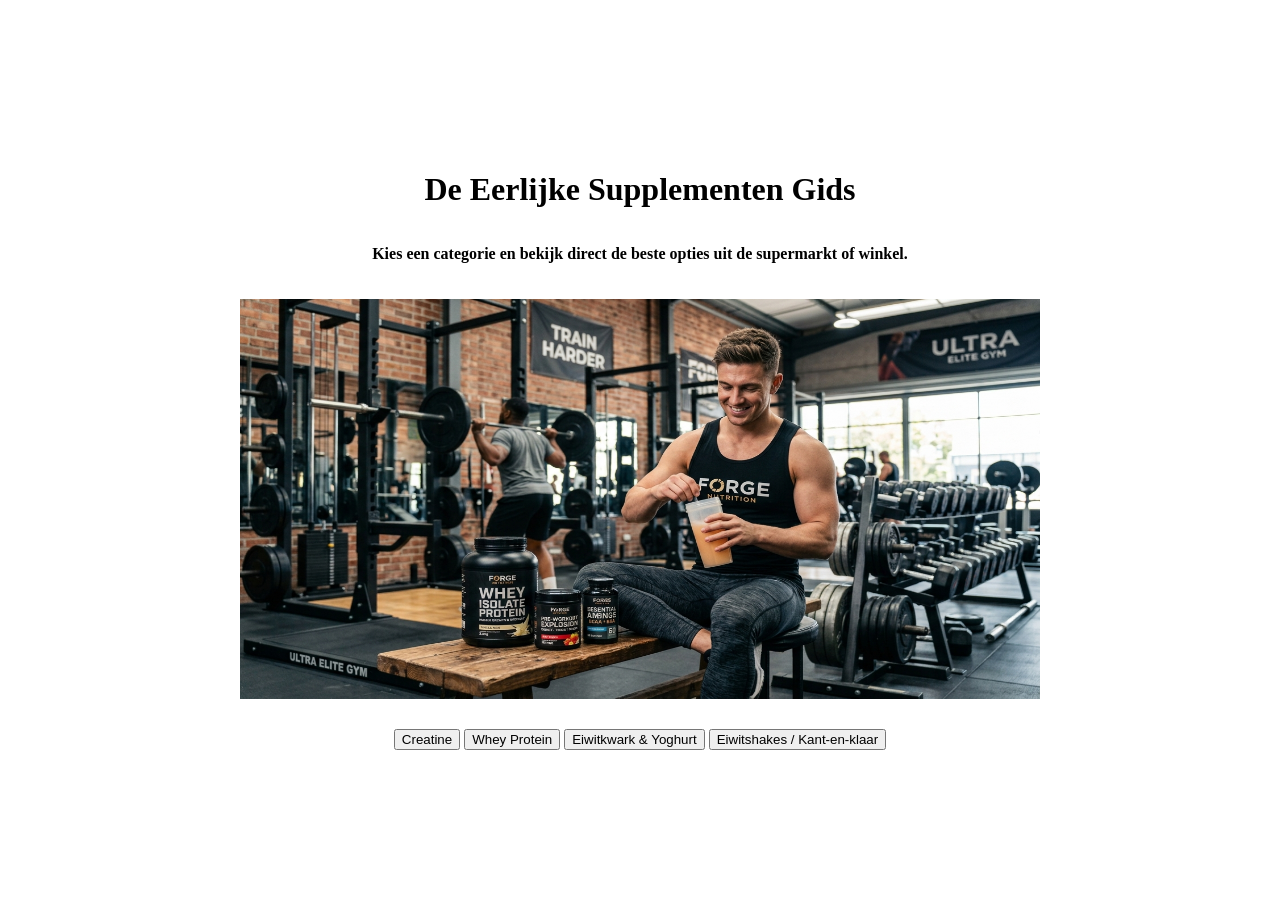
==== index.html @ f27f3f37 "Update index.html" ====
<!DOCTYPE html>
<html>
  <head>
      <title>Start</title>
  </head>

  <style>
    body {
      display: flex;
      flex-direction: column; /* Zet alle onderdelen onder elkaar */
      align-items: center;    /* Centreert alles horizontaal */
      justify-content: center;/* Centreert alles verticaal */
      min-height: 100vh;      /* Zorgt dat de pagina de volle hoogte gebruikt */
      margin: 0;              /* Verwijdert de standaard witruimte rondom */
      text-align: center;     /* Centreert ook tekst binnen elementen */
    }

    /* Optioneel: voeg wat ruimte toe tussen elementen */
    img, div, button {
      margin-top: 10px;
    }
  </style>
<body>

    <h1>De Eerlijke Supplementen Gids</h1>
    <p><strong> Kies een categorie en bekijk direct de beste opties uit de supermarkt of winkel. </strong></p>
  <div>
     <img src="Gemini_Generated_Image_e6ezafe6ezafe6ez.jpeg"style="width:800px;height:400px; display: block; margin-bottom: 10px;">
  </div>

  <div>
    <button onclick="document.location='creatine.html'">Creatine</button>
    <button onclick="document.location='wheyprotein.html'">Whey Protein</button>
    <button onclick="document.location='eiwitwark.html'">Eiwitkwark & Yoghurt</button>
    <button onclick="document.location='eiwitshakes.html'">Eiwitshakes / Kant-en-klaar</button>
  </div>

</body>
</html>
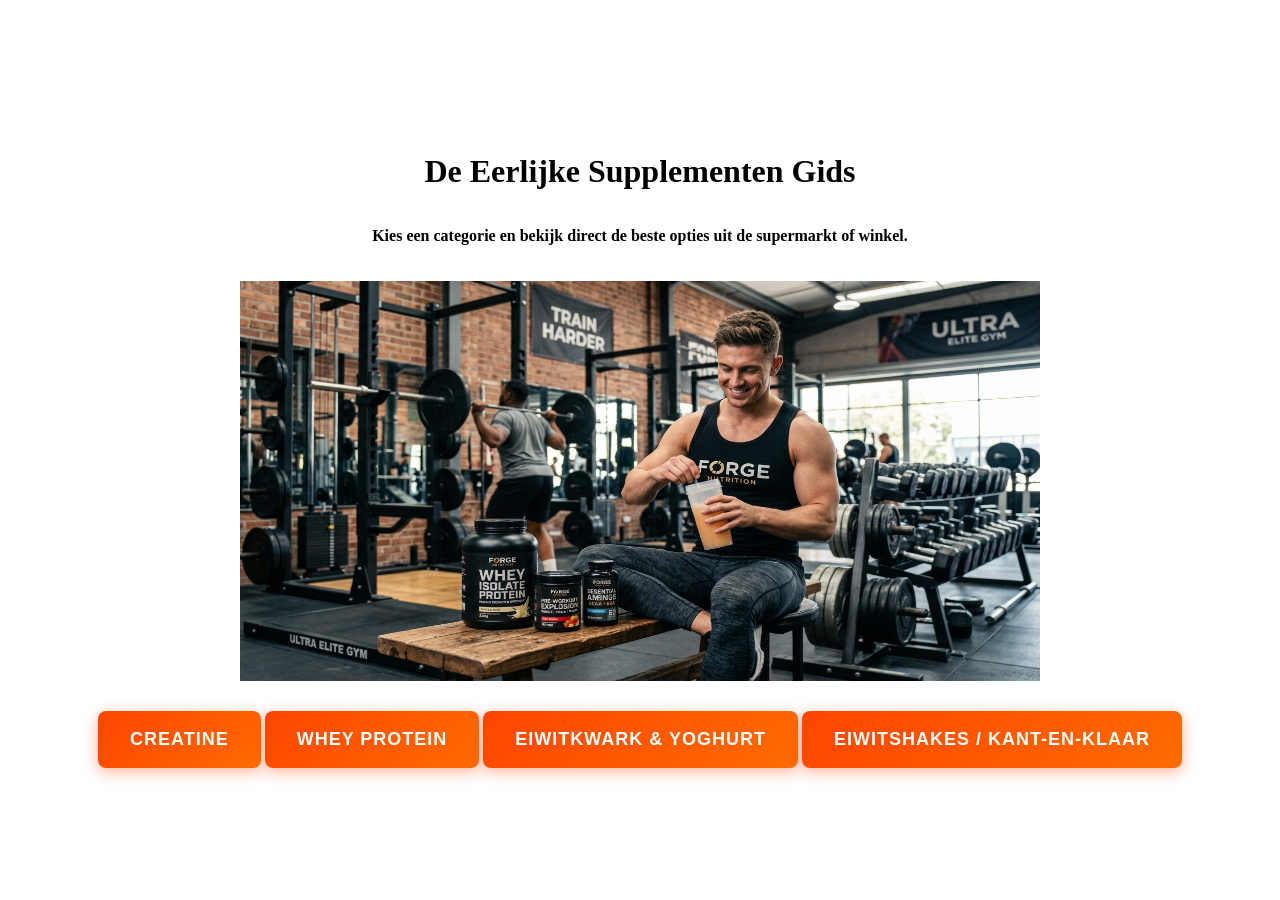
==== commit 60b55346: "Update index.html" ====
--- a/index.html
+++ b/index.html
@@ -1,7 +1,7 @@
 <!DOCTYPE html>
 <html>
   <head>
-      <title>Start</title>
+      <title>Supplementen Gids</title>
   </head>
 
   <style>
@@ -19,6 +19,50 @@
     img, div, button {
       margin-top: 10px;
     }
+
+    /* --- STYLING VOOR DE KNOPPEN --- */
+        .button-container {
+            display: flex;
+            flex-wrap: wrap;       /* Zorgt dat knoppen op mobiel onder elkaar gaan */
+            gap: 15px;             /* Ruimte tússen de knoppen */
+            justify-content: center;/* Centreert de groep knoppen */
+            margin-top: 25px;
+        }
+
+        button {
+            /* 1. Formaat & Grootte */
+            padding: 18px 32px;        /* Binnenruimte: 18px boven/onder, 32px links/rechts (maakt de knop groter) */
+            font-size: 18px;           /* Grote, duidelijke tekst */
+            font-weight: bold;         /* Dikgedrukte letters */
+            text-transform: uppercase; /* Alles in HOOFDLETTERS voor een krachtige look */
+            letter-spacing: 1px;       /* Wat meer ruimte tussen de letters */
+            
+            /* 2. Kleuren & Stijl */
+            color: #ffffff;            /* Witte tekstkleur */
+            background: linear-gradient(135deg, #ff4500, #ff6b00); /* Mooi oranje/rood verloop (fitness sfeer) */
+            border: none;              /* Geen lelijke standaard rand */
+            border-radius: 8px;        /* Licht afgeronde hoeken */
+            cursor: pointer;          /* Verandert de muis in een handje */
+            
+            /* 3. Schaduw & Diepte */
+            box-shadow: 0 4px 15px rgba(255, 69, 0, 0.4); /* Subtiele oranje gloed/schaduw */
+            
+            /* 4. Vloeiende overgang voor hover effect */
+            transition: all 0.3s ease;
+        }
+
+        /* EFFECT ALS JE ER MET DE MUIS OVERHEEN ZWEEFT (HOVER) */
+        button:hover {
+            background: linear-gradient(135deg, #e03e00, #ff5500); /* Iets donkerder oranje/rood */
+            transform: translateY(-3px);     /* De knop komt een klein stukje omhoog (lift effect) */
+            box-shadow: 0 6px 20px rgba(255, 69, 0, 0.6); /* Schaduw wordt iets sterker */
+        }
+
+        /* EFFECT ALS JE ER OP KLIKT */
+        button:active {
+            transform: translateY(-1px);     /* Knop veert weer een beetje in */
+            box-shadow: 0 3px 10px rgba(255, 69, 0, 0.5);
+        }
   </style>
 <body>
 
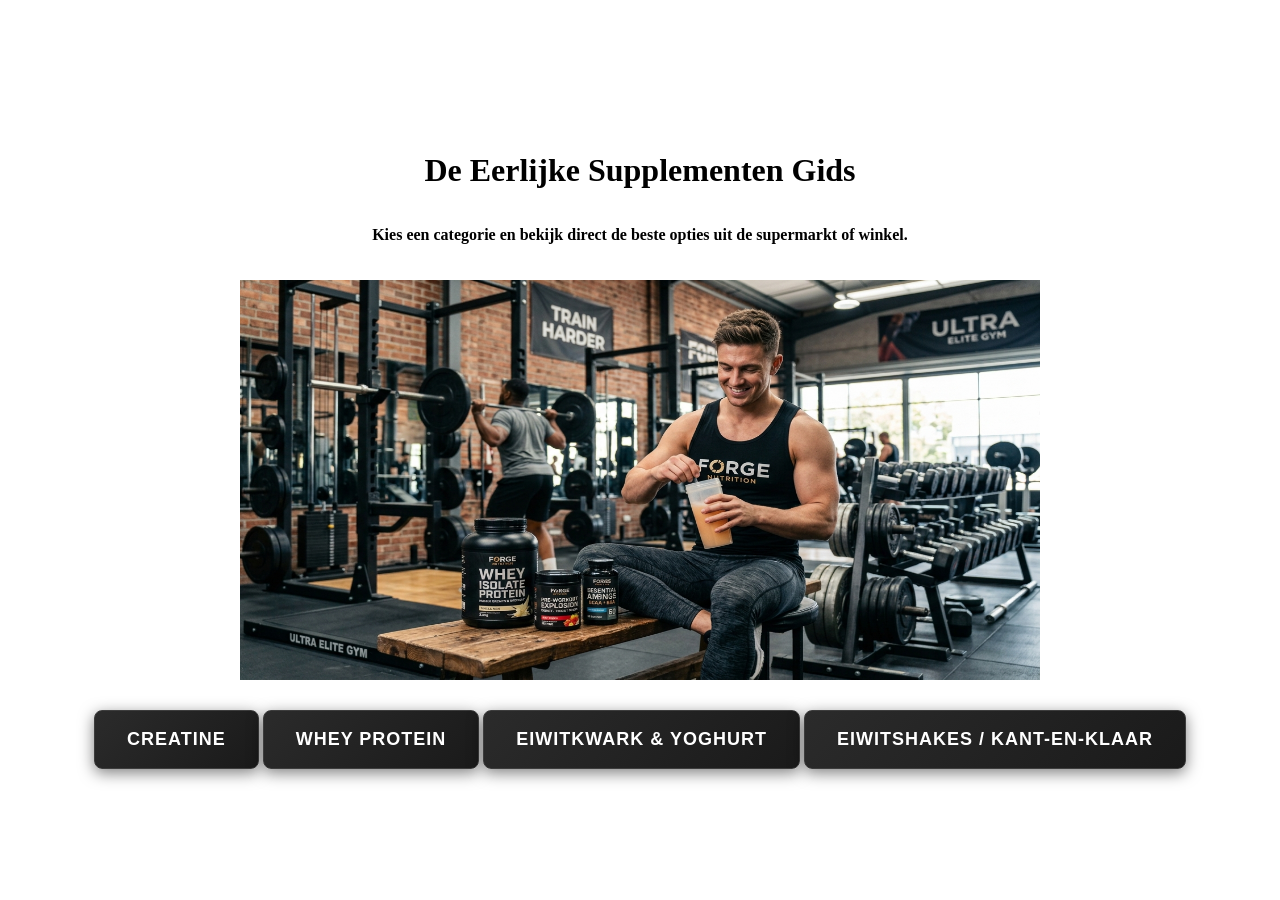
==== commit 85a49f8e: "Update index.html" ====
--- a/index.html
+++ b/index.html
@@ -20,48 +20,46 @@
       margin-top: 10px;
     }
 
-    /* --- STYLING VOOR DE KNOPPEN --- */
-        .button-container {
+    .button-container {
             display: flex;
-            flex-wrap: wrap;       /* Zorgt dat knoppen op mobiel onder elkaar gaan */
-            gap: 15px;             /* Ruimte tússen de knoppen */
-            justify-content: center;/* Centreert de groep knoppen */
+            flex-wrap: wrap;       
+            gap: 15px;             
+            justify-content: center;
             margin-top: 25px;
         }
 
+        /* --- DONKERE / GRIJZE KNOPPEN --- */
         button {
-            /* 1. Formaat & Grootte */
-            padding: 18px 32px;        /* Binnenruimte: 18px boven/onder, 32px links/rechts (maakt de knop groter) */
-            font-size: 18px;           /* Grote, duidelijke tekst */
-            font-weight: bold;         /* Dikgedrukte letters */
-            text-transform: uppercase; /* Alles in HOOFDLETTERS voor een krachtige look */
-            letter-spacing: 1px;       /* Wat meer ruimte tussen de letters */
+            padding: 18px 32px;        
+            font-size: 18px;           
+            font-weight: bold;         
+            text-transform: uppercase; 
+            letter-spacing: 1px;       
             
-            /* 2. Kleuren & Stijl */
-            color: #ffffff;            /* Witte tekstkleur */
-            background: linear-gradient(135deg, #ff4500, #ff6b00); /* Mooi oranje/rood verloop (fitness sfeer) */
-            border: none;              /* Geen lelijke standaard rand */
-            border-radius: 8px;        /* Licht afgeronde hoeken */
-            cursor: pointer;          /* Verandert de muis in een handje */
+            color: #ffffff;            
+            /* Donkergrijs/zwart kleurverloop */
+            background: linear-gradient(135deg, #2b2b2b, #1a1a1a); 
+            border: 1px solid #3d3d3d; /* Subtiele grijze rand */
+            border-radius: 8px;        
+            cursor: pointer;          
             
-            /* 3. Schaduw & Diepte */
-            box-shadow: 0 4px 15px rgba(255, 69, 0, 0.4); /* Subtiele oranje gloed/schaduw */
-            
-            /* 4. Vloeiende overgang voor hover effect */
+            /* Subtiele donkere schaduw */
+            box-shadow: 0 4px 15px rgba(0, 0, 0, 0.5); 
             transition: all 0.3s ease;
         }
 
-        /* EFFECT ALS JE ER MET DE MUIS OVERHEEN ZWEEFT (HOVER) */
+        /* HOVER EFFECT (Lichter grijs bij zweven) */
         button:hover {
-            background: linear-gradient(135deg, #e03e00, #ff5500); /* Iets donkerder oranje/rood */
-            transform: translateY(-3px);     /* De knop komt een klein stukje omhoog (lift effect) */
-            box-shadow: 0 6px 20px rgba(255, 69, 0, 0.6); /* Schaduw wordt iets sterker */
+            background: linear-gradient(135deg, #3a3a3a, #282828); 
+            border-color: #555555;
+            transform: translateY(-3px);     
+            box-shadow: 0 6px 20px rgba(0, 0, 0, 0.8); 
         }
 
-        /* EFFECT ALS JE ER OP KLIKT */
+        /* KLIK EFFECT */
         button:active {
-            transform: translateY(-1px);     /* Knop veert weer een beetje in */
-            box-shadow: 0 3px 10px rgba(255, 69, 0, 0.5);
+            transform: translateY(-1px);     
+            box-shadow: 0 3px 10px rgba(0, 0, 0, 0.6);
         }
   </style>
 <body>
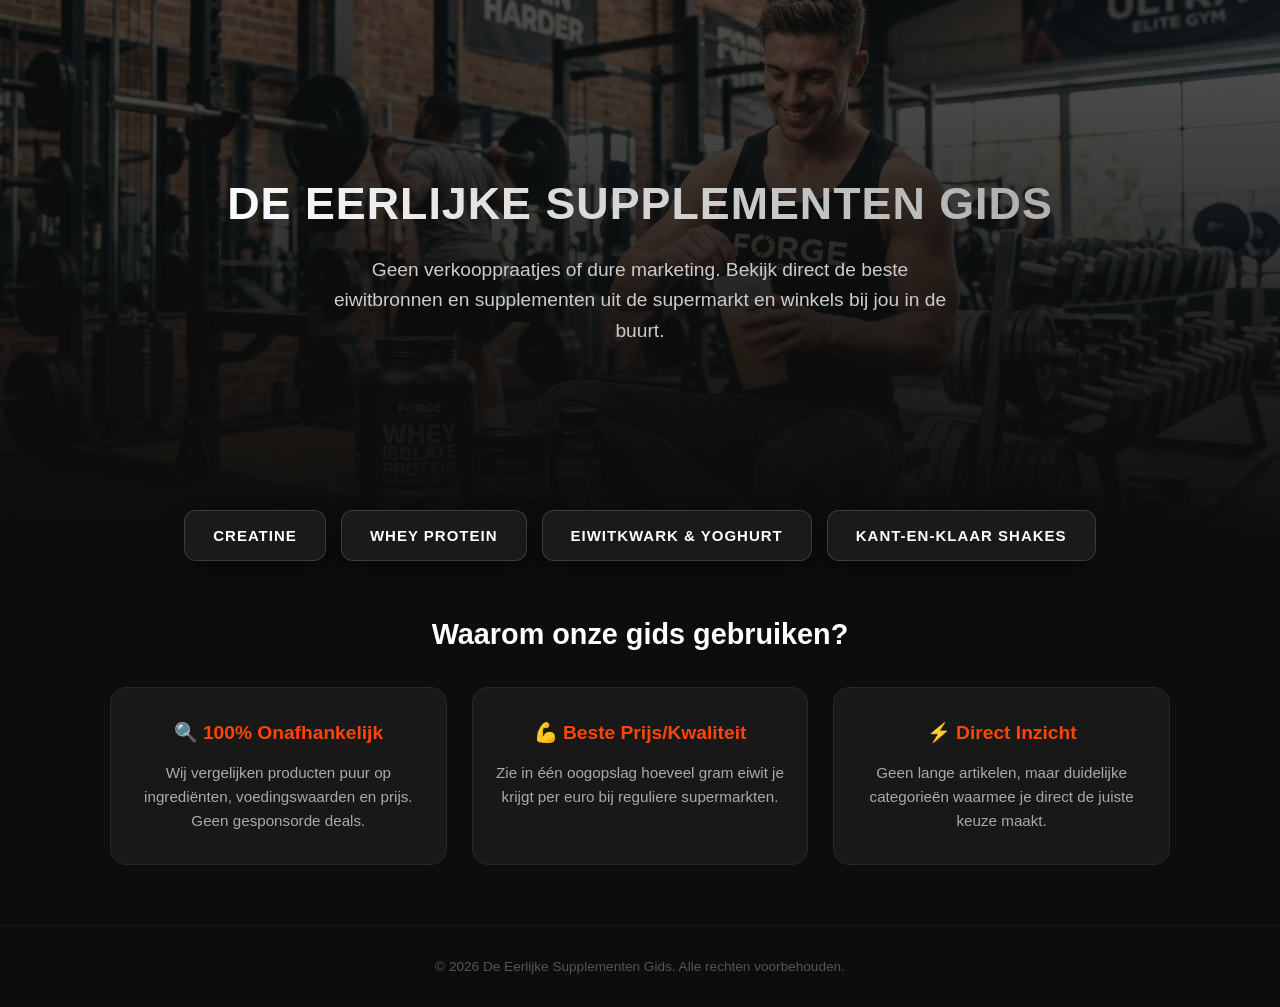
==== commit 47ffb41b: "Update index.html" ====
--- a/index.html
+++ b/index.html
@@ -1,81 +1,190 @@
 <!DOCTYPE html>
-<html>
-  <head>
-      <title>Supplementen Gids</title>
-  </head>
+<html lang="nl">
+<head>
+    <meta charset="UTF-8">
+    <meta name="viewport" content="width=device-width, initial-scale=1.0">
+    <title>De Eerlijke Supplementen Gids</title>
 
-  <style>
-    body {
-      display: flex;
-      flex-direction: column; /* Zet alle onderdelen onder elkaar */
-      align-items: center;    /* Centreert alles horizontaal */
-      justify-content: center;/* Centreert alles verticaal */
-      min-height: 100vh;      /* Zorgt dat de pagina de volle hoogte gebruikt */
-      margin: 0;              /* Verwijdert de standaard witruimte rondom */
-      text-align: center;     /* Centreert ook tekst binnen elementen */
-    }
-
-    /* Optioneel: voeg wat ruimte toe tussen elementen */
-    img, div, button {
-      margin-top: 10px;
-    }
-
-    .button-container {
-            display: flex;
-            flex-wrap: wrap;       
-            gap: 15px;             
-            justify-content: center;
-            margin-top: 25px;
+    <style>
+        /* --- GLOBAL STYLES --- */
+        * {
+            box-sizing: border-box;
+            margin: 0;
+            padding: 0;
         }
 
-        /* --- DONKERE / GRIJZE KNOPPEN --- */
+        body {
+            font-family: 'Segoe UI', Tahoma, Geneva, Verdana, sans-serif;
+            background-color: #0d0d0d;
+            color: #ffffff;
+            line-height: 1.6;
+        }
+
+        /* --- HERO SECTION (Met je afbeelding als banner) --- */
+        .hero {
+            position: relative;
+            width: 100%;
+            height: 60vh; /* 60% van het scherm */
+            min-height: 400px;
+            background: linear-gradient(rgba(13, 13, 13, 0.7), rgba(13, 13, 13, 1)), 
+                        url('Gemini_Generated_Image_e6ezafe6ezafe6ez.jpeg') center/cover no-repeat;
+            display: flex;
+            flex-direction: column;
+            justify-content: center;
+            align-items: center;
+            text-align: center;
+            padding: 20px;
+        }
+
+        .hero h1 {
+            font-size: 2.8rem;
+            font-weight: 800;
+            letter-spacing: 1px;
+            margin-bottom: 15px;
+            text-transform: uppercase;
+            background: linear-gradient(45deg, #ffffff, #aaaaaa);
+            -webkit-background-clip: text;
+            -webkit-text-fill-color: transparent;
+        }
+
+        .hero p {
+            font-size: 1.2rem;
+            max-width: 650px;
+            color: #cccccc;
+            margin-bottom: 25px;
+        }
+
+        /* --- CATEGORIE KNOPPEN --- */
+        .button-container {
+            display: flex;
+            flex-wrap: wrap;
+            gap: 15px;
+            justify-content: center;
+            max-width: 1000px;
+            margin: -30px auto 40px auto; /* Valt deels over de hero foto */
+            position: relative;
+            z-index: 2;
+            padding: 0 20px;
+        }
+
         button {
-            padding: 18px 32px;        
-            font-size: 18px;           
-            font-weight: bold;         
-            text-transform: uppercase; 
-            letter-spacing: 1px;       
-            
-            color: #ffffff;            
-            /* Donkergrijs/zwart kleurverloop */
-            background: linear-gradient(135deg, #2b2b2b, #1a1a1a); 
-            border: 1px solid #3d3d3d; /* Subtiele grijze rand */
-            border-radius: 8px;        
-            cursor: pointer;          
-            
-            /* Subtiele donkere schaduw */
-            box-shadow: 0 4px 15px rgba(0, 0, 0, 0.5); 
+            padding: 16px 28px;
+            font-size: 15px;
+            font-weight: 700;
+            text-transform: uppercase;
+            letter-spacing: 1px;
+            color: #ffffff;
+            background: rgba(30, 30, 30, 0.85);
+            backdrop-filter: blur(10px); /* Glassmorphism effect */
+            border: 1px solid rgba(255, 255, 255, 0.15);
+            border-radius: 12px;
+            cursor: pointer;
+            box-shadow: 0 8px 20px rgba(0, 0, 0, 0.4);
             transition: all 0.3s ease;
         }
 
-        /* HOVER EFFECT (Lichter grijs bij zweven) */
         button:hover {
-            background: linear-gradient(135deg, #3a3a3a, #282828); 
-            border-color: #555555;
-            transform: translateY(-3px);     
-            box-shadow: 0 6px 20px rgba(0, 0, 0, 0.8); 
+            background: #ffffff;
+            color: #0d0d0d;
+            border-color: #ffffff;
+            transform: translateY(-4px);
+            box-shadow: 0 12px 25px rgba(255, 255, 255, 0.2);
         }
 
-        /* KLIK EFFECT */
-        button:active {
-            transform: translateY(-1px);     
-            box-shadow: 0 3px 10px rgba(0, 0, 0, 0.6);
+        /* --- EXTRA INFO SECTIE (Waarom deze gids?) --- */
+        .info-section {
+            max-width: 1100px;
+            margin: 50px auto;
+            padding: 0 20px;
+            text-align: center;
         }
-  </style>
+
+        .info-section h2 {
+            font-size: 1.8rem;
+            margin-bottom: 30px;
+            color: #ffffff;
+        }
+
+        .features-grid {
+            display: grid;
+            grid-template-columns: repeat(auto-fit, minmax(280px, 1fr));
+            gap: 25px;
+        }
+
+        .feature-card {
+            background: #181818;
+            border: 1px solid #282828;
+            padding: 30px 20px;
+            border-radius: 16px;
+            transition: transform 0.3s ease;
+        }
+
+        .feature-card:hover {
+            transform: translateY(-5px);
+            border-color: #444444;
+        }
+
+        .feature-card h3 {
+            font-size: 1.2rem;
+            margin-bottom: 12px;
+            color: #ff4500; /* Accenteer met een energieke kleur */
+        }
+
+        .feature-card p {
+            font-size: 0.95rem;
+            color: #aaa;
+        }
+
+        /* FOOTER */
+        footer {
+            text-align: center;
+            padding: 30px;
+            color: #555;
+            font-size: 0.85rem;
+            border-top: 1px solid #1a1a1a;
+            margin-top: 60px;
+        }
+    </style>
+</head>
 <body>
 
-    <h1>De Eerlijke Supplementen Gids</h1>
-    <p><strong> Kies een categorie en bekijk direct de beste opties uit de supermarkt of winkel. </strong></p>
-  <div>
-     <img src="Gemini_Generated_Image_e6ezafe6ezafe6ez.jpeg"style="width:800px;height:400px; display: block; margin-bottom: 10px;">
-  </div>
+    <!-- HERO HEADER WITH BACKGROUND IMAGE -->
+    <section class="hero">
+        <h1>De Eerlijke Supplementen Gids</h1>
+        <p>Geen verkooppraatjes of dure marketing. Bekijk direct de beste eiwitbronnen en supplementen uit de supermarkt en winkels bij jou in de buurt.</p>
+    </section>
 
-  <div>
-    <button onclick="document.location='creatine.html'">Creatine</button>
-    <button onclick="document.location='wheyprotein.html'">Whey Protein</button>
-    <button onclick="document.location='eiwitwark.html'">Eiwitkwark & Yoghurt</button>
-    <button onclick="document.location='eiwitshakes.html'">Eiwitshakes / Kant-en-klaar</button>
-  </div>
+    <!-- INTERACTIEVE KNOPPEN -->
+    <div class="button-container">
+        <button onclick="document.location='creatine.html'">Creatine</button>
+        <button onclick="document.location='wheyprotein.html'">Whey Protein</button>
+        <button onclick="document.location='eiwitkwark.html'">Eiwitkwark & Yoghurt</button>
+        <button onclick="document.location='eiwitshakes.html'">Kant-en-klaar Shakes</button>
+    </div>
+
+    <!-- EXTRA INFORMATIE OVER DE SITE -->
+    <section class="info-section">
+        <h2>Waarom onze gids gebruiken?</h2>
+        
+        <div class="features-grid">
+            <div class="feature-card">
+                <h3>🔍 100% Onafhankelijk</h3>
+                <p>Wij vergelijken producten puur op ingrediënten, voedingswaarden en prijs. Geen gesponsorde deals.</p>
+            </div>
+            <div class="feature-card">
+                <h3>💪 Beste Prijs/Kwaliteit</h3>
+                <p>Zie in één oogopslag hoeveel gram eiwit je krijgt per euro bij reguliere supermarkten.</p>
+            </div>
+            <div class="feature-card">
+                <h3>⚡ Direct Inzicht</h3>
+                <p>Geen lange artikelen, maar duidelijke categorieën waarmee je direct de juiste keuze maakt.</p>
+            </div>
+        </div>
+    </section>
+
+    <footer>
+        &copy; 2026 De Eerlijke Supplementen Gids. Alle rechten voorbehouden.
+    </footer>
 
 </body>
 </html>
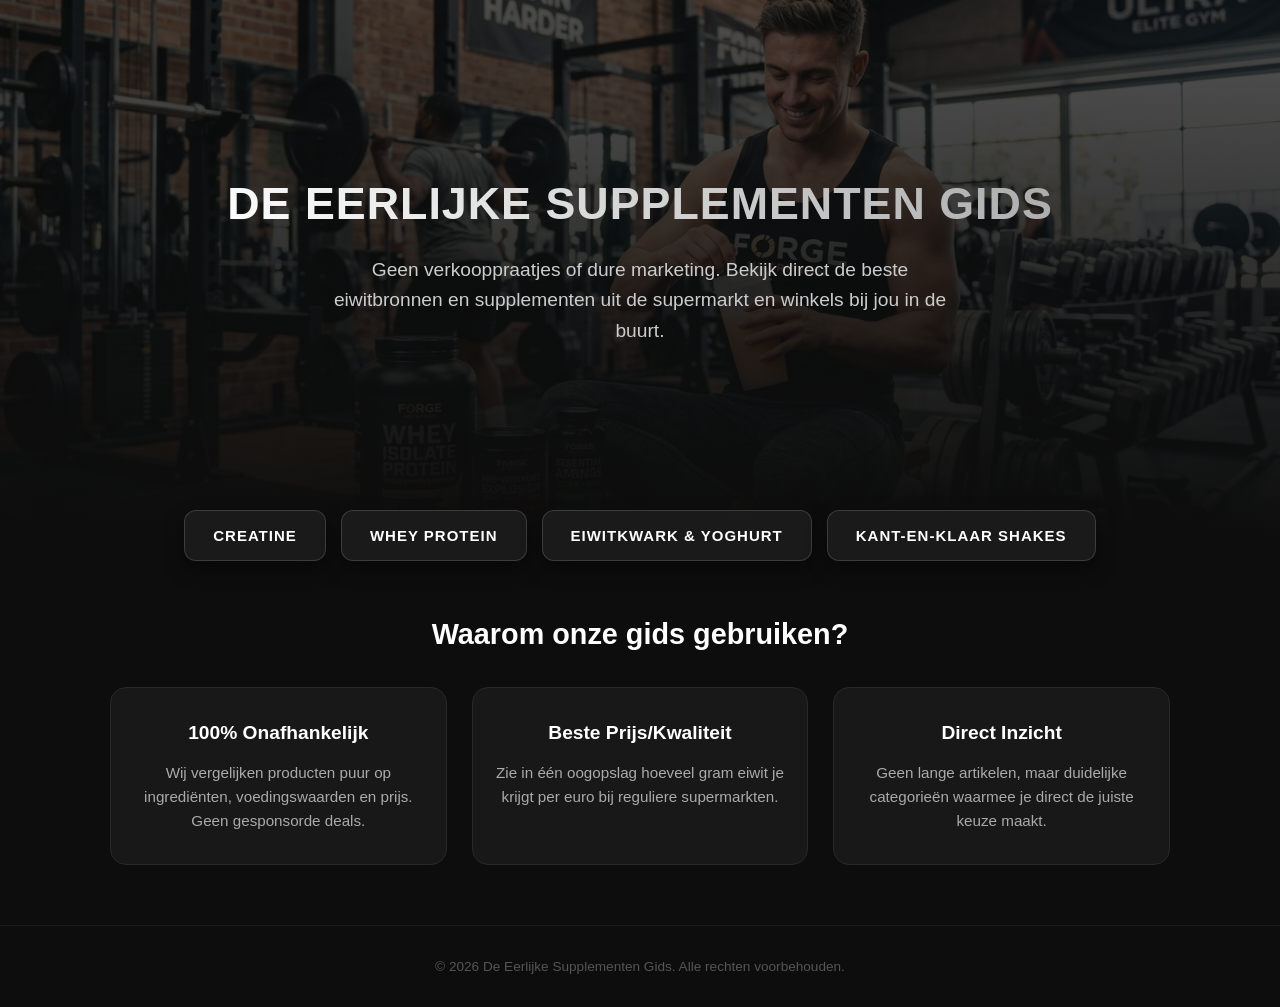
==== commit 086ba364: "Update index.html" ====
--- a/index.html
+++ b/index.html
@@ -127,7 +127,7 @@
         .feature-card h3 {
             font-size: 1.2rem;
             margin-bottom: 12px;
-            color: #ff4500; /* Accenteer met een energieke kleur */
+            color: white; /* Accenteer met een energieke kleur */
         }
 
         .feature-card p {
@@ -168,15 +168,15 @@
         
         <div class="features-grid">
             <div class="feature-card">
-                <h3>🔍 100% Onafhankelijk</h3>
+                <h3>100% Onafhankelijk</h3>
                 <p>Wij vergelijken producten puur op ingrediënten, voedingswaarden en prijs. Geen gesponsorde deals.</p>
             </div>
             <div class="feature-card">
-                <h3>💪 Beste Prijs/Kwaliteit</h3>
+                <h3>Beste Prijs/Kwaliteit</h3>
                 <p>Zie in één oogopslag hoeveel gram eiwit je krijgt per euro bij reguliere supermarkten.</p>
             </div>
             <div class="feature-card">
-                <h3>⚡ Direct Inzicht</h3>
+                <h3>Direct Inzicht</h3>
                 <p>Geen lange artikelen, maar duidelijke categorieën waarmee je direct de juiste keuze maakt.</p>
             </div>
         </div>
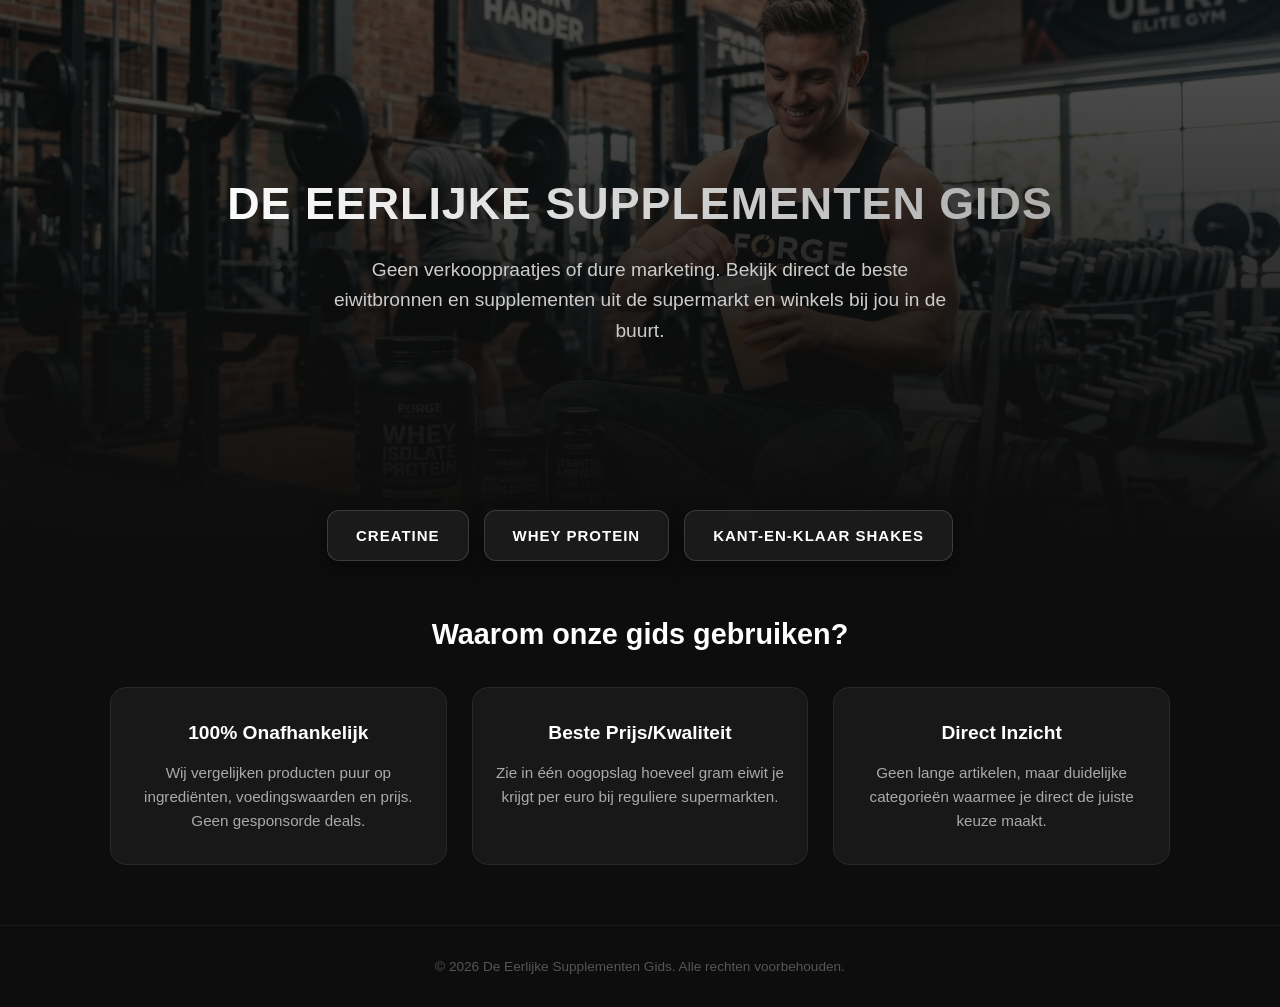
==== commit 20afb2f7: "Fix HTML formatting and clean up comments" ====
--- a/index.html
+++ b/index.html
@@ -127,7 +127,7 @@
         .feature-card h3 {
             font-size: 1.2rem;
             margin-bottom: 12px;
-            color: white; /* Accenteer met een energieke kleur */
+            color: white;
         }
 
         .feature-card p {
@@ -158,7 +158,6 @@
     <div class="button-container">
         <button onclick="document.location='creatine.html'">Creatine</button>
         <button onclick="document.location='wheyprotein.html'">Whey Protein</button>
-        <button onclick="document.location='eiwitkwark.html'">Eiwitkwark & Yoghurt</button>
         <button onclick="document.location='eiwitshakes.html'">Kant-en-klaar Shakes</button>
     </div>
 
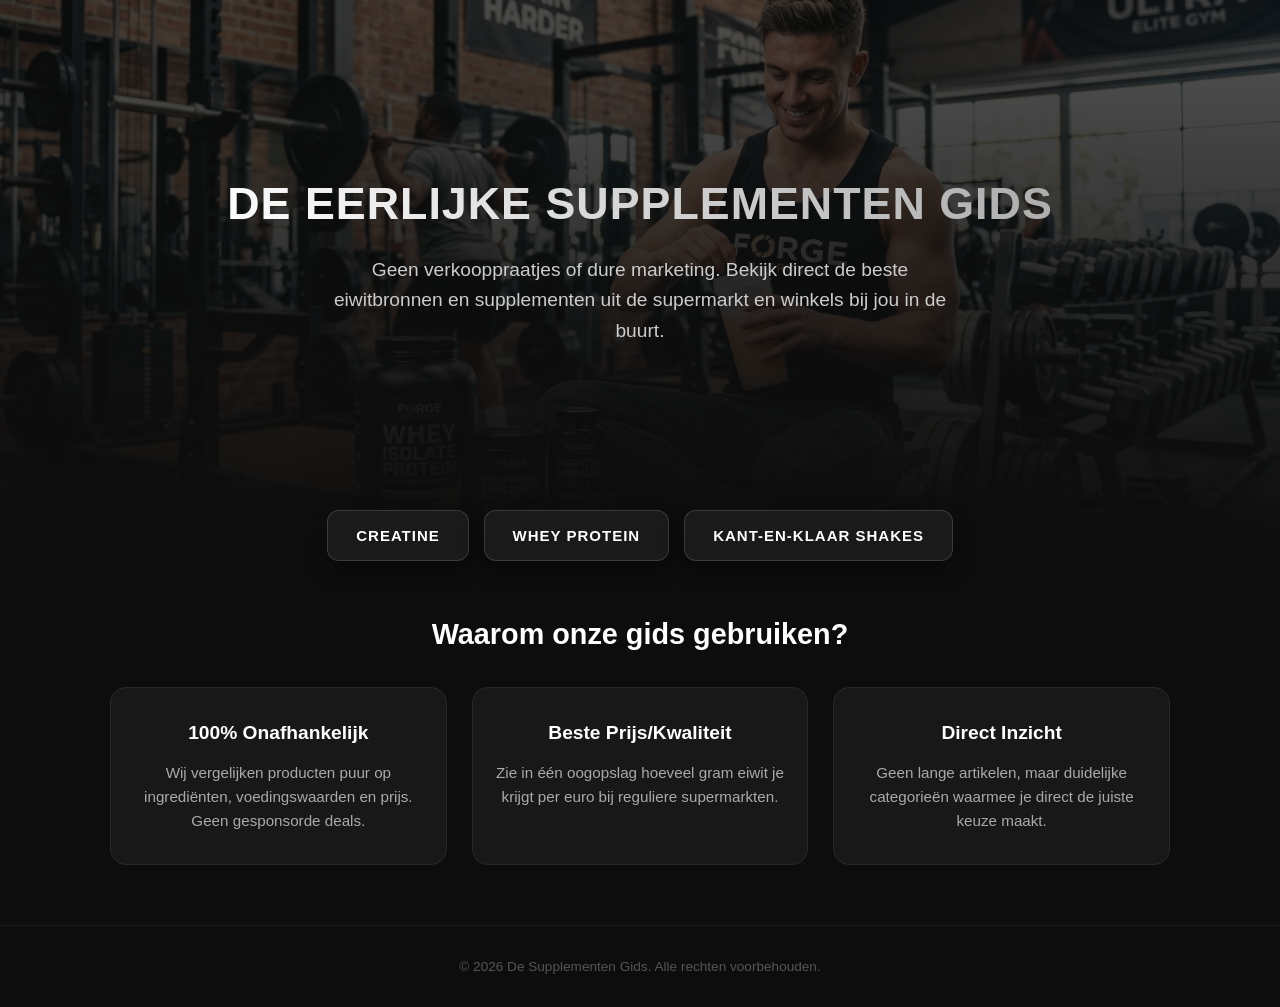
==== commit a81e94da: "kleine wijziging" ====
--- a/index.html
+++ b/index.html
@@ -182,7 +182,7 @@
     </section>
 
     <footer>
-        &copy; 2026 De Eerlijke Supplementen Gids. Alle rechten voorbehouden.
+        &copy; 2026 De  Supplementen Gids. Alle rechten voorbehouden.
     </footer>
 
 </body>
